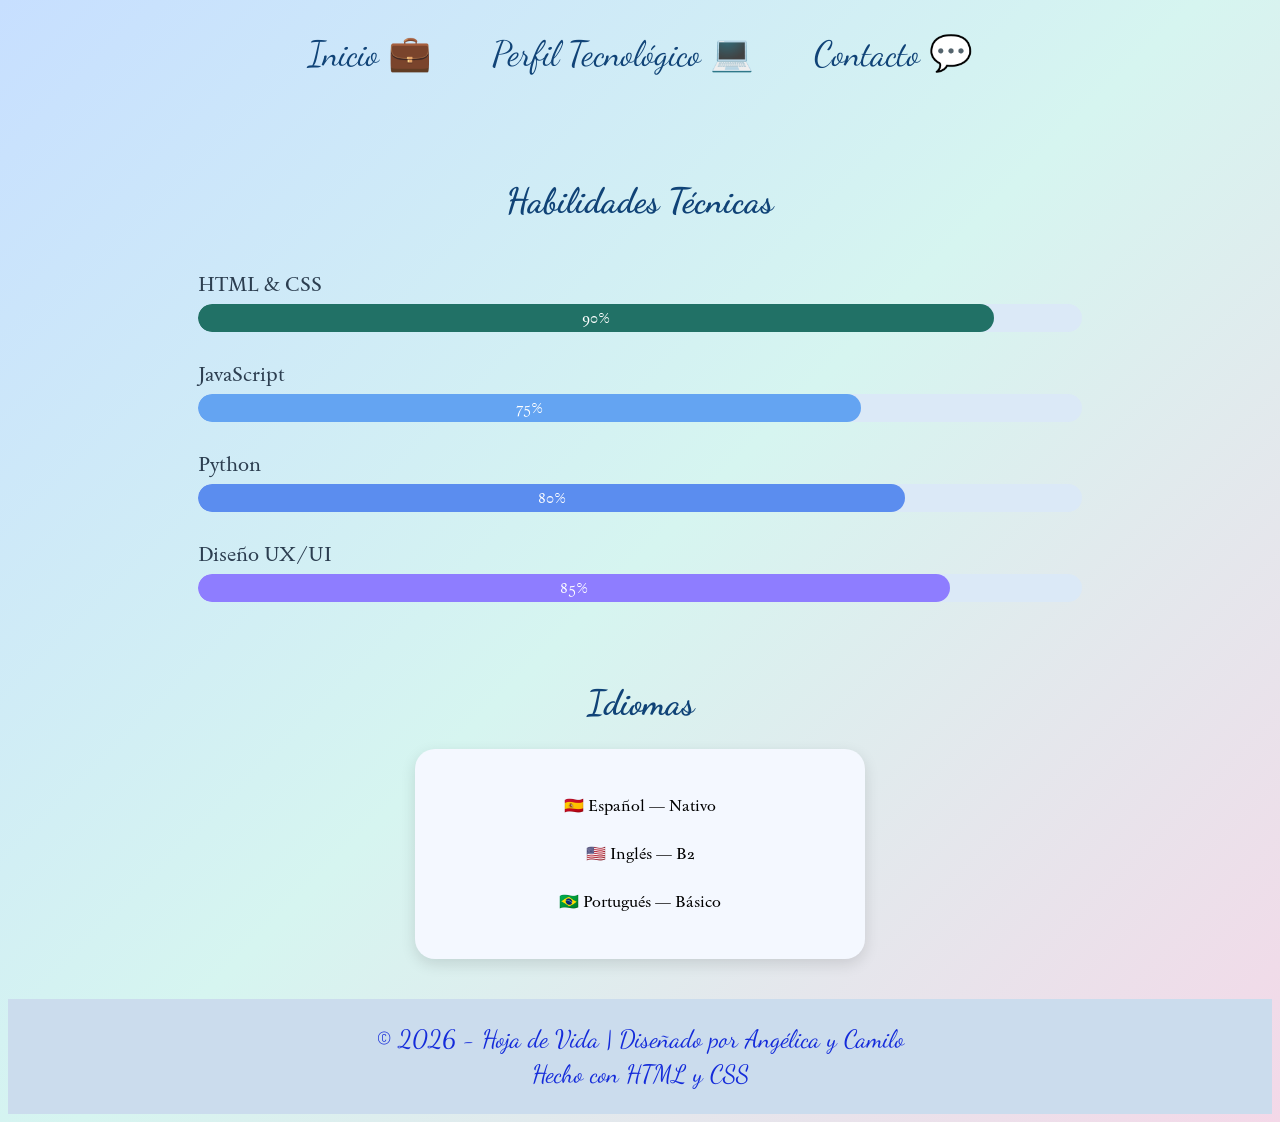
==== perfil.html @ 5b0f5e3e "perfil tecnologico" ====
<!DOCTYPE html>
<html lang="es">

<head>
    <meta charset="UTF-8">
    <meta name="viewport" content="width=device-width, initial-scale=1.0">
    <title>Recorrido Laboral</title>
    <link rel="stylesheet" href="css/estilos.css">
    <link rel="preconnect" href="https://fonts.googleapis.com">
    <link rel="preconnect" href="https://fonts.gstatic.com" crossorigin>
    <link href="https://fonts.googleapis.com/css2?family=Dancing+Script:wght@400..700&display=swap" rel="stylesheet">
    <link href="https://fonts.googleapis.com/css2?family=Sedan:ital@0;1&display=swap" rel="stylesheet">
</head>

<body>
    <main>
        
        <nav class="navbar">
            <div class="nav-links">
                <a href="index.html">Inicio 💼</a>
                <a href="perfil.html">Perfil Tecnológico 💻</a>
                <a href="#" onclick="toggleChat()">Contacto 💬</a>
            </div>

        </nav>

        <section class="skills">
            <h2>Habilidades Técnicas</h2>

            <div class="skill">
                <p>HTML & CSS</p>
                <div class="barra">
                    <div class="progreso html">90%</div>
                </div>
            </div>

            <div class="skill">
                <p>JavaScript</p>
                <div class="barra">
                    <div class="progreso js">75%</div>
                </div>
            </div>

            <div class="skill">
                <p>Python</p>
                <div class="barra">
                    <div class="progreso python">80%</div>
                </div>
            </div>

            <div class="skill">
                <p>Diseño UX/UI</p>
                <div class="barra">
                    <div class="progreso ux">85%</div>
                </div>
            </div>

        </section>

        <section class="languages">
            <h2>Idiomas</h2>

            <div class="language-box">
                <p>🇪🇸 Español — Nativo</p>
                <p>🇺🇸 Inglés — B2</p>
                <p>🇧🇷 Portugués — Básico</p>
            </div>
        </section>

        <div id="chatBox" class="chat-box">

            <div class="chat-header">
                <div class="chat-title">
                    🐱 SofiBot
                    <small>Asistente virtual</small>
                </div>
                <span onclick="toggleChat()">×</span>
            </div>
            <div class="msg bot">
                Hola 
                Soy SofiBot 🐾
                Déjame tu correo y pronto Sofía se comunicará contigo.
            </div>
            <div class="chat-input">
                <input type="email" placeholder="Escribe tu correo ...">
                <button>Enviar</button>
            </div>
        </div>

    </main>

    <footer class="footer">
        <p>© 2026 - Hoja de Vida | Diseñado por Angélica y Camilo</p>
        <p>Hecho con HTML y CSS</p>
    </footer>

    <script src="script.js"></script>

</body>

</html>
---- css/estilos.css ----
.navbar {
    display: flex;
    justify-content: center;
    padding: 25px 0;
}

.nav-links {
    display: flex;
    gap: 60px;
}

.nav-links a {
    text-decoration: none;
    color: #104377;
    font-size: 35px;
    font-family: "Dancing Script", cursive;
    transition: 0.3s;
}

.nav-links a:hover {
    color: #3498db;
}

.footer {
    background-color: #cbdced;
    color: rgb(20, 43, 218);
    text-align: center;
    padding: 20px;
    margin-top: 40px;
}

.footer p {
    margin: 5px;
    font-size: 25px;
    font-family:"Dancing Script",sans-serif;
}
.chat-box {
    position: fixed;
    bottom: 90px;
    right: 20px;
    width: 300px;
    height: 220px;
    background: #f4f8ff;
    border-radius: 20px;
    box-shadow: 0 8px 25px rgba(0,0,0,0.15);
    display: none;
    flex-direction: column;
    overflow: hidden;
}

.chat-header{
    background: linear-gradient(135deg, #217166, #64a4f2);
    color: white;
    padding: 12px 15px;
    display: flex;
    justify-content: space-between;
    align-items: center;
    font-size: 22px;
    font-family: "Dancing Script", cursive;
}

.msg{
    margin: 20px;
    padding: 12px;
    background: white;
    border-radius: 15px;
    line-height: 1.5;
    text-align: center;
    box-shadow: 0 3px 10px rgba(0,0,0,0.08);
    font-family: "Sedan", serif;
}

.chat-input {
    display: flex;
    border-top: 1px solid #ddd;
}

.chat-input input {
    flex: 1;
    padding: 10px;
    border: none;
    outline: none;
    font-family: "Sora", sans-serif;
}

.chat-input button {
    background: #255fd3;
    color: white;
    border: none;
    padding: 10px 14px;
}
.studies {
    text-align: center;
    padding: 40px 20px;
    font-family: "Sedan", serif;
}

.studies h2 {
    color: #104377;
    margin-bottom: 25px;
    font-family: "Dancing Script", cursive;
    font-size: 35px;
}

.study-card {
    width: 240px;
    padding: 20px;
    border-radius: 18px;
    background: white;
    box-shadow: 0 5px 15px rgba(0,0,0,0.12);
    text-align: center;
    font-family: "Sedan", serif;
    color: #2c3e50;
    background: #f4f8ff;
    transition: 0.3s;
}

.study-card h3 {
    border-bottom: 2px solid #64a4f2;
    padding-bottom: 10px;
    margin-bottom: 15px;
}

.study-card:hover{
    transform: translateY(-5px);
}

.studies-container {
    display: flex;
    justify-content: center;
    gap: 20px;
    flex-wrap: wrap; 
}
/*Header*/
.Contenedor_Encabezado {
    width: 100%;
    height: 600px;
    
    
}
h1{
    text-align: center;
    margin-top: 50px;
    margin-bottom: 50px;
    
    font-family: "Italianno", cursive;
    font-weight: 400;
    font-style: normal;
    font-size: 100px;
}

.Contenedor_Informacion_Personal{
    width: 100%;
    height: 350px;
    margin-top: 50px;
    
    display: flex;

}
.Marco_foto{
    width: 280px;
    height: 280px;
    margin-top: 30px;
    
    border-radius: 20px 0px;
    margin-left: 150px;
}
.Contenedor_Datos_Personales{
    width: 650px;
    height: 200px;
    margin-top: 80px;
    
    
    margin-left: 170px;
    padding-left: 20px;
    padding-top: 30px;
    line-height: 1.5;
}
/*Fondo general*/
body{
    background: linear-gradient(135deg, #c7dfff, #d6f5f0, #f4d8e8);
}
.Foto{
    width: 280px;
    height: 280px;
    border-radius: 20px 0px;
}
p.Datos_personales{
font-family: "Sedan", serif;
  font-weight: 400;
  font-style: normal;
}
/*Hobbies*/
.Hobbies{
    width: 100%;
    height: 700px;
   
    margin-top: 40px;
    text-align: center;
    
    font-family: "Sora", sans-serif;
    color: #2c3e50;
}
.Amante_de_la_naturaleza{
    width: 100%;
    height: 300px;
    
    display:flex;
}
.Ingeniera_con_michi{
    width: 200px;
    height: 200px;
    
    border-radius: 90%;
    margin-top: 60px;
    margin-left: 300px
    
}
.Foto_con_michi{
    width: 200px;
    height: 200px;
    border-radius: 90%;
} 
.Texto_Amante_de_la_naturaleza{
    width: 400px;
    height: 180px;
    
    margin-top: 60px;
    margin-left: 100px;
    padding: 8px;
    text-align: center;
    font-size: 20px;
    line-height: 1.5;
}  

.Fotografia{
    width: 100%;
    height: 300px;
    
    display:flex;
    

}
.Foto_fotografia{
    margin-top: 20px;
    margin-left:180px;
    width: 380px;
    height:250px;
    border-radius: 20px;
    
}
.Texto_Fotografa{
    width: 400px;
    height: 220px;
    
    margin-top: 20px;
    margin-left: 190px;
    padding: 8px;
    text-align: center;
    font-size: 20px;
    line-height: 1.5;
}

/*Experiencia profesional*/
.Experiencia_Profesional{
    width: 100%;
    height: 700px;
    
}
.Titulo_experiencia{
    text-align: center;
    color: #104377;
    font-family: "Dancing Script", cursive;
    font-size: 34px;
    margin-top: 40px;
}
.Escalones_experiencia{
    width: 100%;
    height: 500px;
    
    display: flex;
  
}
.Ex1{
    margin-top: 350px;
    width: 200px;
    height:100px;
    
    border-radius: 20px;
    margin-left: 50px;
    ;
}
.Ex2{
    width: 200px;
    height:100px;
    
    border-radius: 20px;
    margin-left: 70px;
    margin-top: 300px;
}
.Ex3{
    width: 200px;
    height:100px;
    
    border-radius: 20px;
    margin-left: 70px;
    margin-top: 250px;
}
.Ex4{
    width: 200px;
    height:100px;
    
    border-radius: 20px;
    margin-left: 70px;
    margin-top: 200px;
}
.Ex5{
    width: 200px;
    height:100px;
    
    border-radius: 20px;
    margin-left: 70px;
    margin-top: 150px;
}
.Ex1, .Ex2, .Ex3, .Ex4, .Ex5{
   background-color: #BEE3DB;
}
.Ex2021, .Ex2022, .Ex2023, .Ex2025, .Ex2027{
    text-align: center;
    margin-top: 20px;
    height: 30px;
    margin-bottom: 50px;
    font-family: "Sedan", serif;
    font-weight: 400;
    font-style: normal;
    flex-direction: column;
}
.Bancolombia{
    width: 250px;
    height: 80px;
    margin-left: 0px;
}
.Rappi{
    width: 180px;
    height: 100px;
    margin-left: 10px;
}

.Mercado{
    width: 200px;
    height:130px;
    margin-left: 0px;
    border-radius: 20px;
}
.Globant{
    width: 190px;
    height:100px;
    margin-left: 8px;
    border-radius: 20px;
}
.AWS{
    width: 150px;
    height: 130px;
    margin-left: 30px;
    border-radius: 20px;
}


.skills{
    width: 70%;
    margin: 80px auto;
    font-family: "Sedan", serif;
}

.skills h2{
    text-align: center;
    color: #104377;
    font-family: "Dancing Script", cursive;
    font-size: 35px;
    margin-bottom: 50px;
}

.skill{
    margin-bottom: 30px;
}

.skill p{
    margin-bottom: 8px;
    font-size: 20px;
    color: #2c3e50;
}

.barra{
    width: 100%;
    height: 28px;
    background: #dbe9f7;
    border-radius: 20px;
    overflow: hidden;
}

.progreso{
    height: 100%;
    border-radius: 20px;
    text-align: center;
    color: white;
    line-height: 28px;
    font-size: 15px;
}

.html{
    width: 90%;
    background: #217166;
}

.js{
    width: 75%;
    background: #64a4f2;
}

.python{
    width: 80%;
    background: #5b8def;
}

.ux{
    width: 85%;
    background: #8e7dff;
}


.languages{
    text-align: center;
    margin-top: 70px;
}

.languages h2{
    color: #104377;
    font-family: "Dancing Script", cursive;
    font-size: 35px;
    margin-bottom: 25px;
}

.language-box{
    width: 400px;
    margin: auto;
    background: #f4f8ff;
    padding: 25px;
    border-radius: 20px;
    font-family: "Sedan", serif;
    box-shadow: 0 5px 15px rgba(0,0,0,0.12);
    line-height: 2;
}
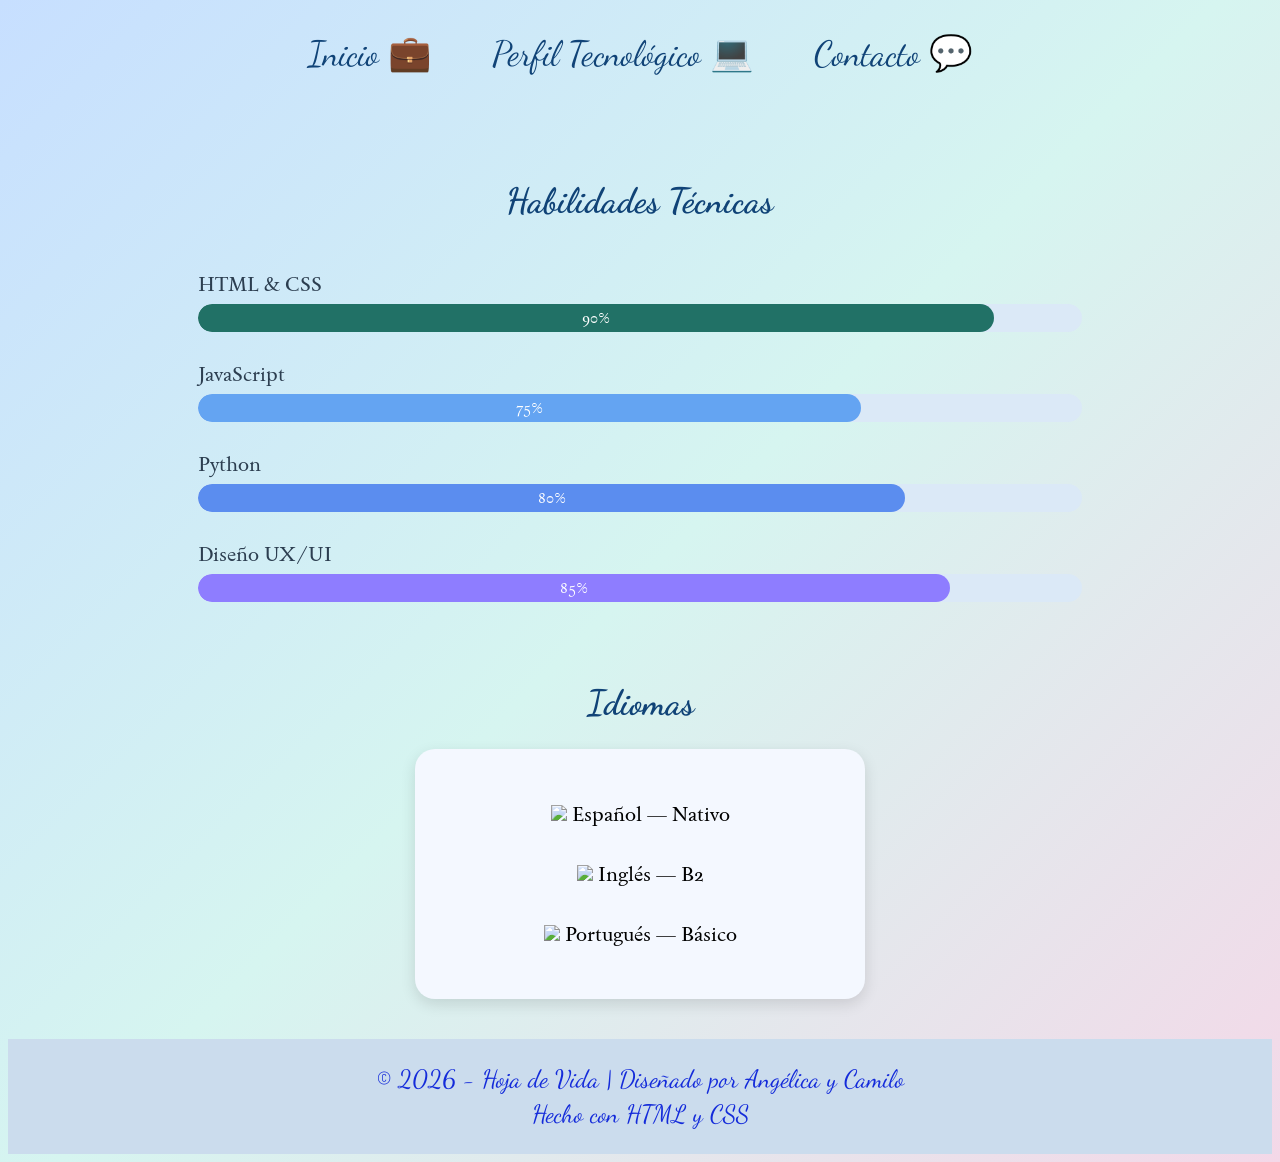
==== commit 7d1dc5d4: "Actulizacion banderas" ====
--- a/perfil.html
+++ b/perfil.html
@@ -4,12 +4,14 @@
 <head>
     <meta charset="UTF-8">
     <meta name="viewport" content="width=device-width, initial-scale=1.0">
-    <title>Recorrido Laboral</title>
+    <title>Perfil</title>
     <link rel="stylesheet" href="css/estilos.css">
     <link rel="preconnect" href="https://fonts.googleapis.com">
     <link rel="preconnect" href="https://fonts.gstatic.com" crossorigin>
     <link href="https://fonts.googleapis.com/css2?family=Dancing+Script:wght@400..700&display=swap" rel="stylesheet">
     <link href="https://fonts.googleapis.com/css2?family=Sedan:ital@0;1&display=swap" rel="stylesheet">
+    <link href="https://fonts.googleapis.com/css2?family=Sora:wght@100..800&display=swap" rel="stylesheet">
+    <link href="https://fonts.googleapis.com/css2?family=Italianno&display=swap" rel="stylesheet">
 </head>
 
 <body>
@@ -60,11 +62,11 @@
         <section class="languages">
             <h2>Idiomas</h2>
 
-            <div class="language-box">
-                <p>🇪🇸 Español — Nativo</p>
-                <p>🇺🇸 Inglés — B2</p>
-                <p>🇧🇷 Portugués — Básico</p>
-            </div>
+        <div class="language-box">
+            <p><img src="https://flagcdn.com/w20/es.png"> Español — Nativo</p>
+            <p><img src="https://flagcdn.com/w20/us.png"> Inglés — B2</p>
+            <p><img src="https://flagcdn.com/w20/br.png"> Portugués — Básico</p>
+        </div>
         </section>
 
         <div id="chatBox" class="chat-box">
--- a/css/estilos.css
+++ b/css/estilos.css
@@ -34,6 +34,7 @@
     font-size: 25px;
     font-family:"Dancing Script",sans-serif;
 }
+
 .chat-box {
     position: fixed;
     bottom: 90px;
@@ -446,7 +447,15 @@
     background: #f4f8ff;
     padding: 25px;
     border-radius: 20px;
-    font-family: "Sedan", serif;
     box-shadow: 0 5px 15px rgba(0,0,0,0.12);
     line-height: 2;
+}
+
+.language-box p{
+    font-family: "Sedan", serif;
+    font-size: 20px;
+}
+
+.flag{
+    font-family: "Segoe UI Emoji", "Noto Color Emoji", sans-serif;
 }
